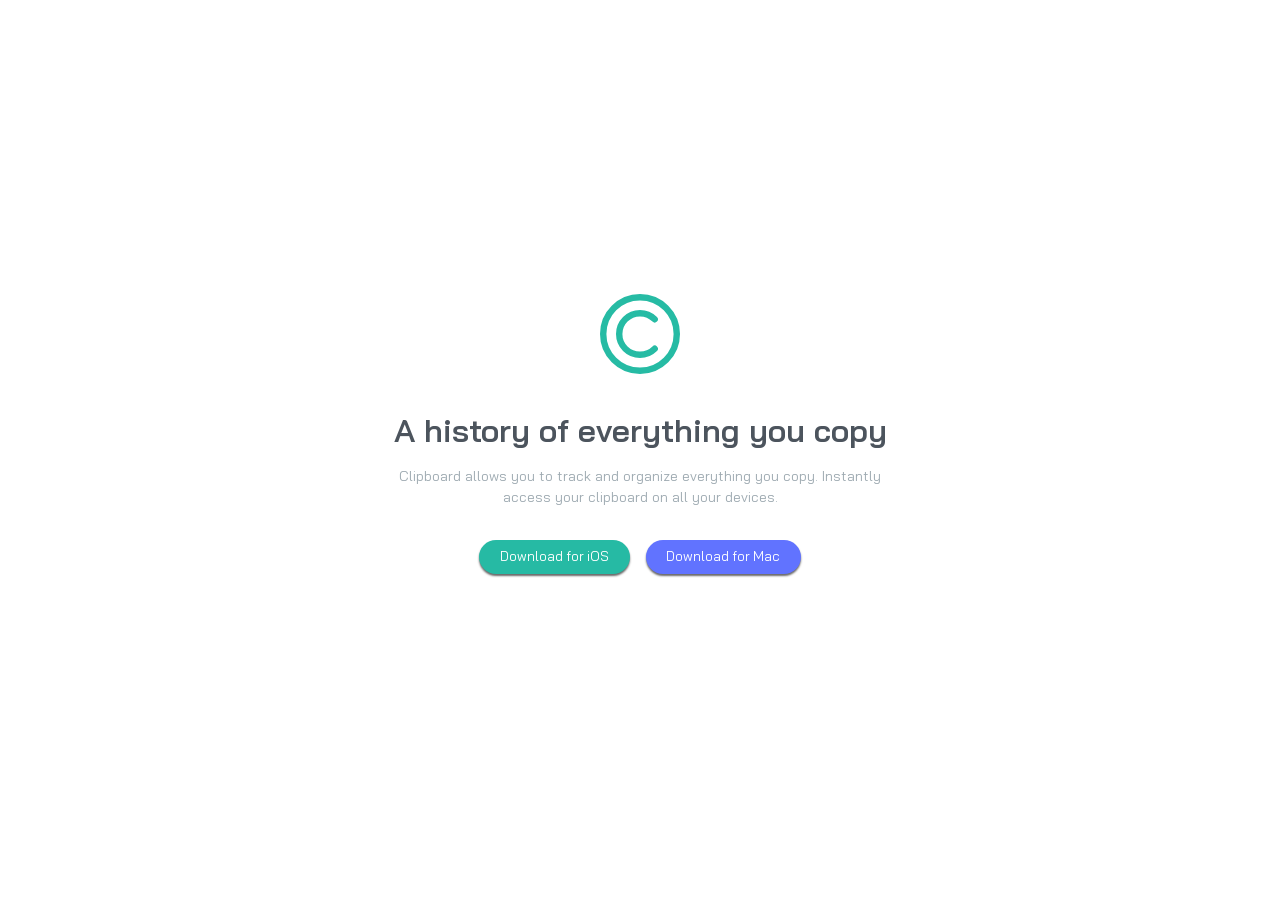
==== clipboard-landing-page-master/index.html @ b799e018 "hero section" ====
<!DOCTYPE html>
<html lang="en">
  <head>
    <meta charset="UTF-8" />
    <meta name="viewport" content="width=device-width, initial-scale=1.0" />
    <!-- displays site properly based on user's device -->

    <link
      rel="icon"
      type="image/png"
      sizes="32x32"
      href="./images/favicon-32x32.png"
    />

    <title>Frontend Mentor | Clipboard landing page</title>

    <!-- Feel free to remove these styles or customise in your own stylesheet 👍 -->
    <style>
      .attribution {
        font-size: 11px;
        text-align: center;
      }
      .attribution a {
        color: hsl(228, 45%, 44%);
      }
    </style>
    <link rel="stylesheet" href="css/style.css" />
  </head>
  <body>
    <section class="hero-section">
      <div class="hero-container">
        <img src="images/logo.svg" alt="logo" />
        <h2>A history of everything you copy</h2>
        <p>
          Clipboard allows you to track and organize everything you copy.
          Instantly access your clipboard on all your devices.
        </p>
        <div class="btn-container">
          <button>Download for iOS</button>
          <button>Download for Mac</button>
        </div>
      </div>
    </section>

    <!-- 

  Keep track of your snippets

  Clipboard instantly stores any item you copy in the cloud, 
  meaning you can access your snippets immediately on all your 
  devices. Our Mac and iOS apps will help you organize everything.

  Quick Search

  Easily search your snippets by content, category, web address, application, and more.

  iCloud Sync

  Instantly saves and syncs snippets across all your devices.

  Complete History

  Retrieve any snippets from the first moment you started using the app.

  Access Clipboard anywhere

  Whether you’re on the go, or at your computer, you can access all your Clipboard 
  snippets in a few simple clicks.

  Supercharge your workflow

  We’ve got the tools to boost your productivity.

  Create blacklists

  Ensure sensitive information never makes its way to your clipboard by excluding certain sources.

  Plain text snippets

  Remove unwanted formatting from copied text for a consistent look.

  Sneak preview

  Quick preview of all snippets on your Clipboard for easy access.

  Clipboard for iOS and Mac OS

  Available for free on the App Store. Download for Mac or iOS, sync with iCloud 
  and you’re ready to start adding to your clipboard.

  Download for iOS
  Download for Mac

  FAQs
  Contact Us
  Privacy Policy
  Press Kit
  Install Guide -->
  </body>
</html>
---- clipboard-landing-page-master/css/style.css ----
@import url("https://fonts.googleapis.com/css2?family=Bai+Jamjuree:ital,wght@0,200;0,300;0,400;0,500;0,600;0,700;1,200;1,300;1,400;1,500;1,600;1,700&display=swap");
* {
  padding: 0;
  margin: 0;
  box-sizing: border-box;
  font-family: "Bai Jamjuree", sans-serif;
  font-weight: 400;
  font-style: normal;
}

h1,
h2,
h3,
h4,
h5,
h6 {
  color: hsl(210, 10%, 33%);
  font-weight: 600;
}

p {
  color: hsl(201, 11%, 66%);
  line-height: 1.5;
}

.hero-section {
  min-height: 100vh;
  background-image: url("/images/bg-header-mobile.png");
  background-repeat: no-repeat;
  background-size: contain;
  display: grid;
  place-items: center;
}
@media (min-width: 768px) {
  .hero-section {
    background-image: url("/images/bg-header-desktop.png");
  }
}
.hero-section .hero-container {
  max-width: 500px;
  text-align: center;
  padding: 1.5rem;
}
@media (min-width: 768px) {
  .hero-section .hero-container {
    padding: 0;
  }
}
.hero-section .hero-container img {
  width: 80px;
}
.hero-section .hero-container h2 {
  margin: 2rem 0 1rem;
  font-size: 2rem;
}
.hero-section .hero-container p {
  font-size: 14px;
}
.hero-section .hero-container .btn-container {
  margin: 2rem 0;
  display: flex;
  gap: 1rem;
  justify-content: center;
  flex-direction: column;
}
@media (min-width: 768px) {
  .hero-section .hero-container .btn-container {
    flex-direction: row;
  }
}
.hero-section .hero-container .btn-container button {
  padding: 1rem 1.3rem 0.8rem;
  border-radius: 30px;
  border: none;
  color: #fff;
  box-shadow: 0 2px 2px rgba(17, 16, 16, 0.6274509804);
}
@media (min-width: 768px) {
  .hero-section .hero-container .btn-container button {
    padding: 0.5rem 1.3rem 0.6rem;
  }
}
.hero-section .hero-container .btn-container button:nth-child(1) {
  background-color: hsl(171, 66%, 44%);
}
.hero-section .hero-container .btn-container button:nth-child(2) {
  background-color: hsl(233, 100%, 69%);
}/*# sourceMappingURL=style.css.map */
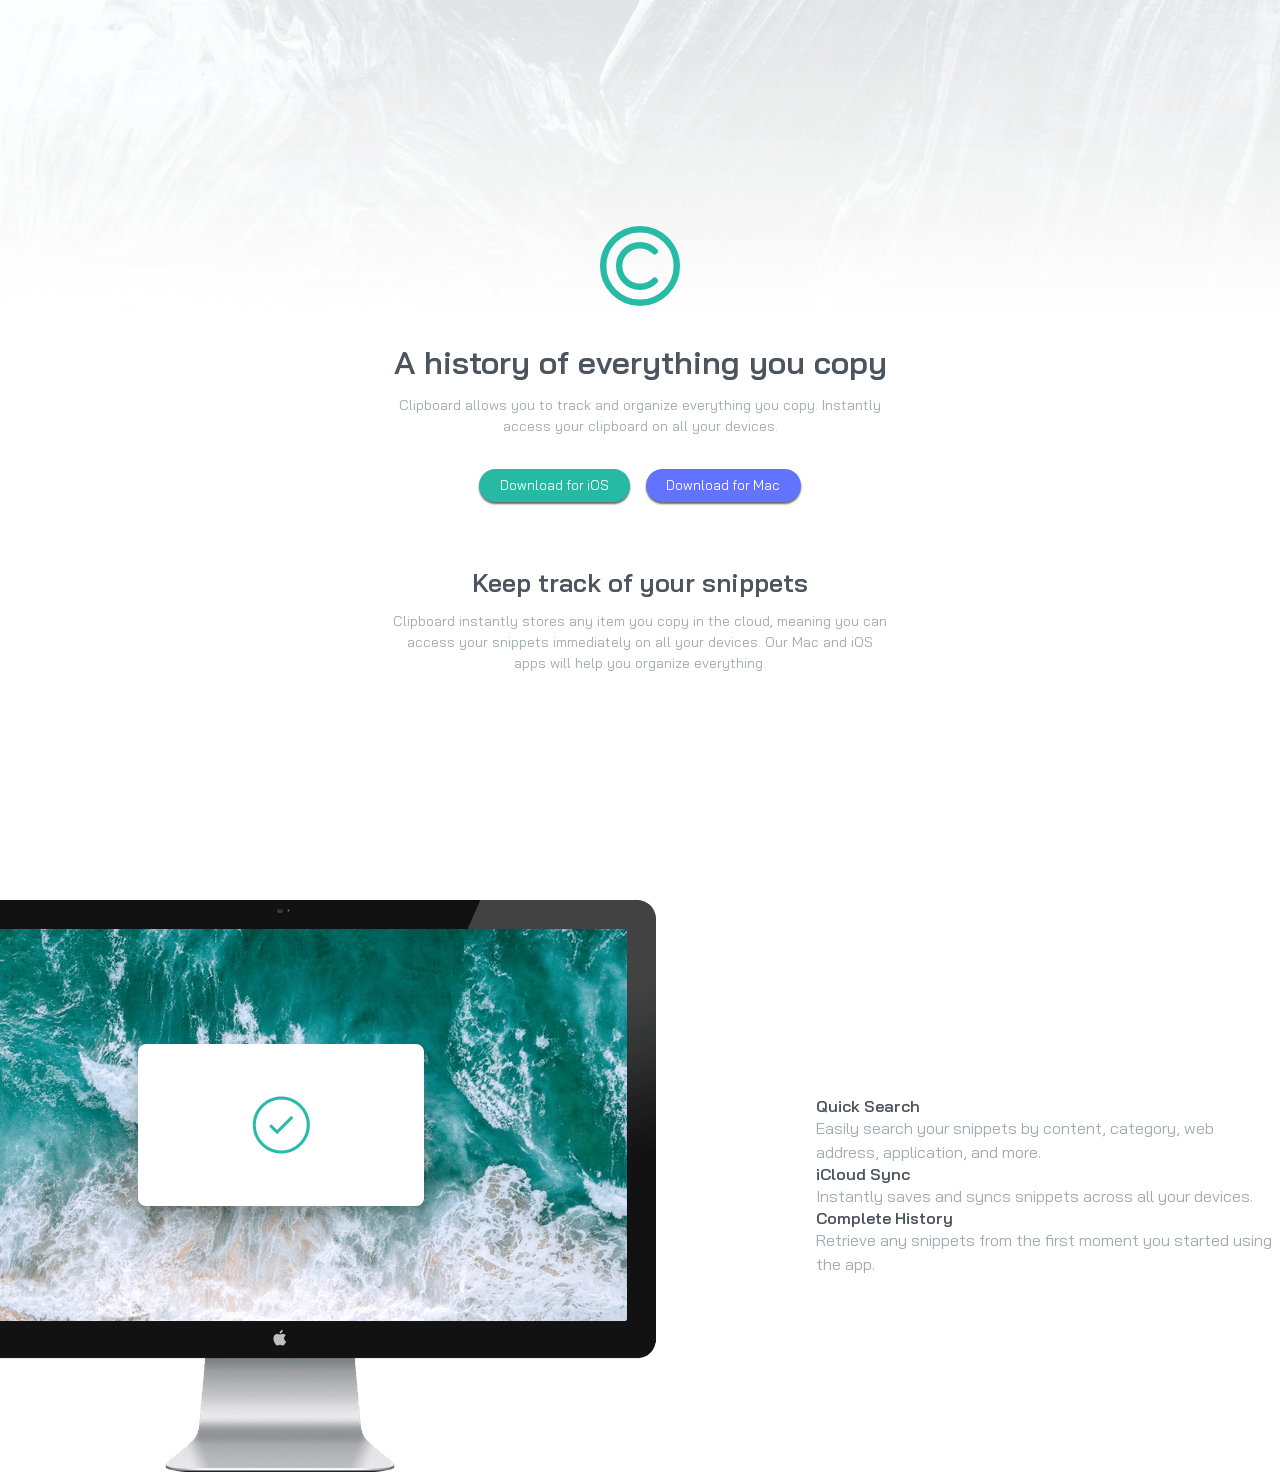
==== commit 1615b5f2: "snippets and desktop sec" ====
--- a/clipboard-landing-page-master/index.html
+++ b/clipboard-landing-page-master/index.html
@@ -39,26 +39,60 @@
           <button>Download for iOS</button>
           <button>Download for Mac</button>
         </div>
+        <div class="snippets">
+          <h3>Keep track of your snippets</h3>
+          <p>
+            Clipboard instantly stores any item you copy in the cloud, meaning
+            you can access your snippets immediately on all your devices. Our
+            Mac and iOS apps will help you organize everything.
+          </p>
+        </div>
+      </div>
+    </section>
+    <section class="desktop-section">
+      <img src="images/image-computer.png" alt="image-1" />
+      <div class="content-container">
+        <div class="desktop-content">
+          <h4>Quick Search</h4>
+          <p>
+            Easily search your snippets by content, category, web address,
+            application, and more.
+          </p>
+
+        </div>
+         <div class="desktop-content">
+          <h4> iCloud Sync</h4>
+          <p>
+           Instantly saves and syncs snippets across all your devices.
+          </p>
+
+        </div>
+         <div class="desktop-content">
+          <h4>  Complete History</h4>
+          <p>
+           Retrieve any snippets from the first moment you started using the app.
+          </p>
+
+        </div>
+     
       </div>
     </section>
 
     <!-- 
 
-  Keep track of your snippets
 
-  Clipboard instantly stores any item you copy in the cloud, 
-  meaning you can access your snippets immediately on all your 
-  devices. Our Mac and iOS apps will help you organize everything.
 
-  Quick Search
+  
 
-  Easily search your snippets by content, category, web address, application, and more.
 
-  iCloud Sync
 
-  Instantly saves and syncs snippets across all your devices.
+  
 
-  Complete History
+ 
+
+  
+
+
 
   Retrieve any snippets from the first moment you started using the app.
 
--- a/clipboard-landing-page-master/css/style.css
+++ b/clipboard-landing-page-master/css/style.css
@@ -25,7 +25,7 @@
 
 .hero-section {
   min-height: 100vh;
-  background-image: url("/images/bg-header-mobile.png");
+  background-image: url("../images/bg-header-mobile.png");
   background-repeat: no-repeat;
   background-size: contain;
   display: grid;
@@ -33,7 +33,7 @@
 }
 @media (min-width: 768px) {
   .hero-section {
-    background-image: url("/images/bg-header-desktop.png");
+    background-image: url("../images/bg-header-desktop.png");
   }
 }
 .hero-section .hero-container {
@@ -50,7 +50,7 @@
   width: 80px;
 }
 .hero-section .hero-container h2 {
-  margin: 2rem 0 1rem;
+  margin: 2rem 0 0.8rem;
   font-size: 2rem;
 }
 .hero-section .hero-container p {
@@ -85,4 +85,24 @@
 }
 .hero-section .hero-container .btn-container button:nth-child(2) {
   background-color: hsl(233, 100%, 69%);
+}
+.hero-section .hero-container .snippets {
+  margin-top: 4rem;
+}
+.hero-section .hero-container .snippets h3 {
+  font-size: 1.6rem;
+  margin: 0.8rem 0;
+}
+.desktop-section {
+  display: flex;
+  align-items: center;
+  gap: 4rem;
+}
+.desktop-section img {
+  flex-basis: 40%;
+  height: auto;
+  transform: translateX(-6rem);
+}
+.desktop-section .content-container {
+  flex-basis: 40%;
 }/*# sourceMappingURL=style.css.map */
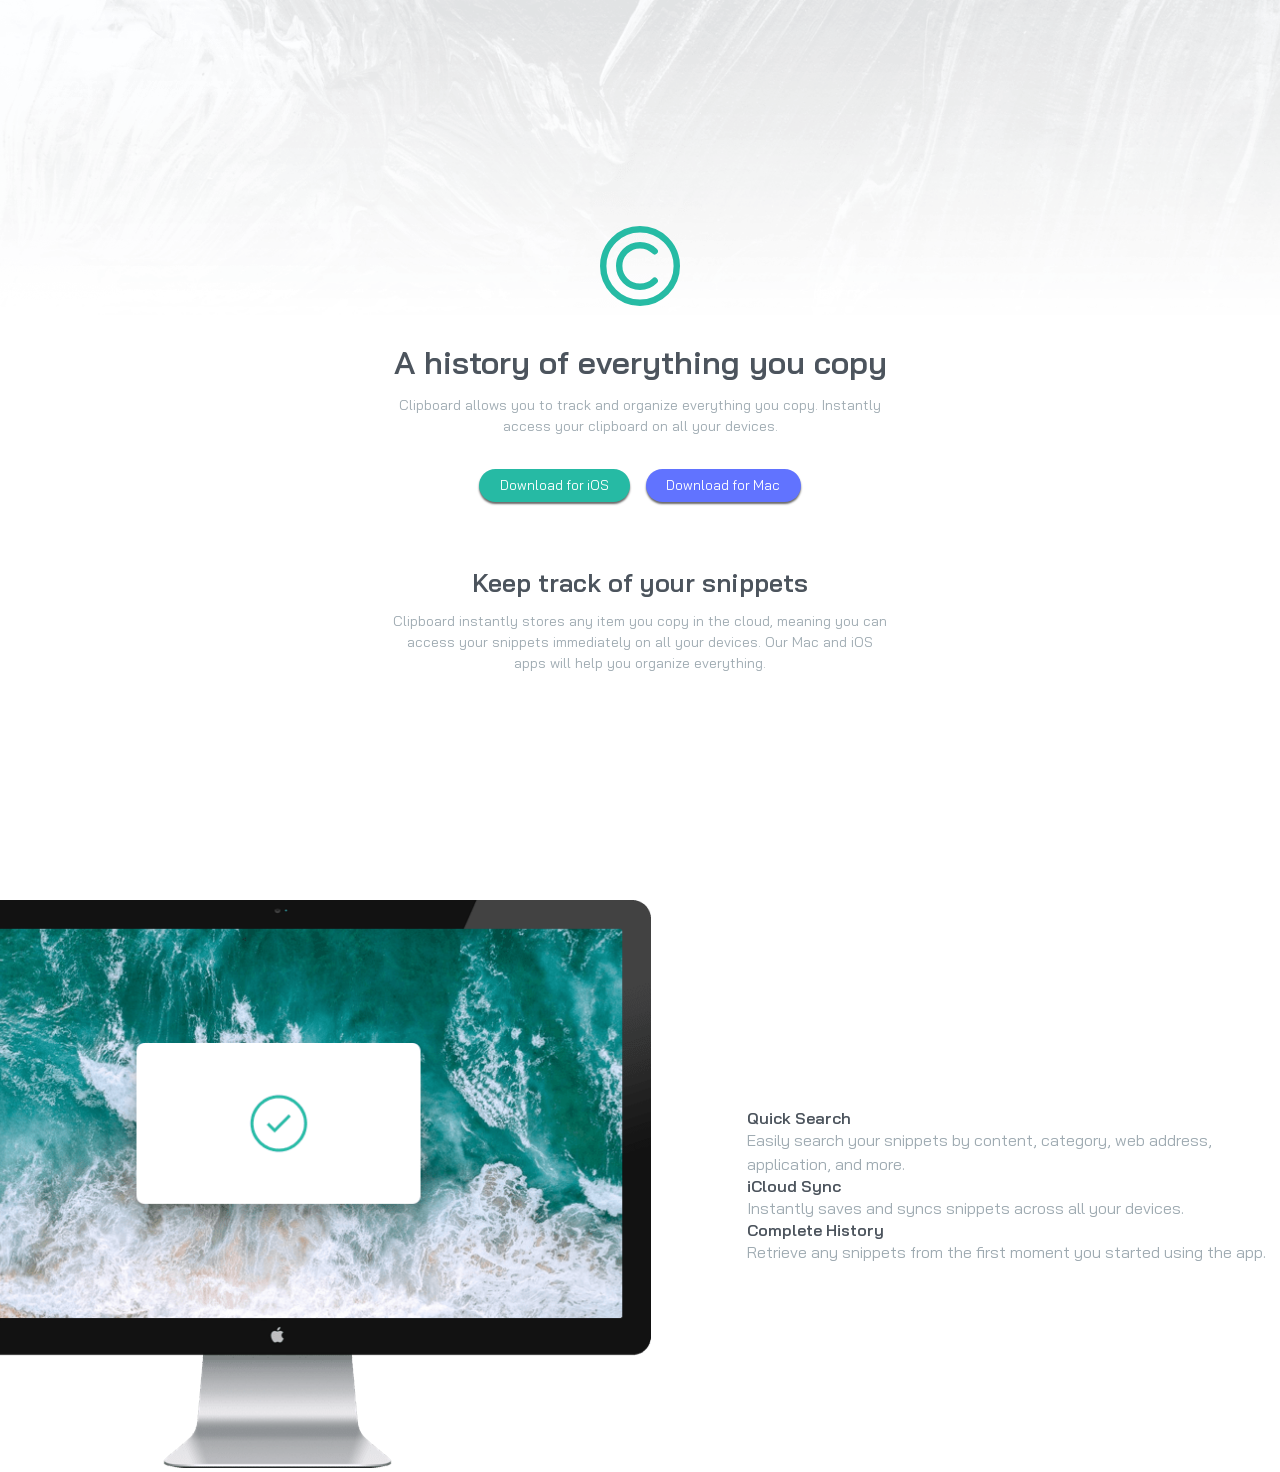
==== commit 7243adca: "fix style" ====
--- a/clipboard-landing-page-master/index.html
+++ b/clipboard-landing-page-master/index.html
@@ -50,7 +50,9 @@
       </div>
     </section>
     <section class="desktop-section">
-      <img src="images/image-computer.png" alt="image-1" />
+      <div class="img-container">
+        <img src="images/image-computer.png" alt="image-1" />
+      </div>
       <div class="content-container">
         <div class="desktop-content">
           <h4>Quick Search</h4>
@@ -58,23 +60,18 @@
             Easily search your snippets by content, category, web address,
             application, and more.
           </p>
-
         </div>
-         <div class="desktop-content">
-          <h4> iCloud Sync</h4>
+        <div class="desktop-content">
+          <h4>iCloud Sync</h4>
+          <p>Instantly saves and syncs snippets across all your devices.</p>
+        </div>
+        <div class="desktop-content">
+          <h4>Complete History</h4>
           <p>
-           Instantly saves and syncs snippets across all your devices.
+            Retrieve any snippets from the first moment you started using the
+            app.
           </p>
-
         </div>
-         <div class="desktop-content">
-          <h4>  Complete History</h4>
-          <p>
-           Retrieve any snippets from the first moment you started using the app.
-          </p>
-
-        </div>
-     
       </div>
     </section>
 
--- a/clipboard-landing-page-master/css/style.css
+++ b/clipboard-landing-page-master/css/style.css
@@ -96,13 +96,15 @@
 .desktop-section {
   display: flex;
   align-items: center;
-  gap: 4rem;
 }
-.desktop-section img {
-  flex-basis: 40%;
+.desktop-section .img-container {
+  flex-basis: 70%;
+}
+.desktop-section .img-container img {
+  width: 100%;
   height: auto;
   transform: translateX(-6rem);
 }
 .desktop-section .content-container {
-  flex-basis: 40%;
+  flex-basis: 50%;
 }/*# sourceMappingURL=style.css.map */
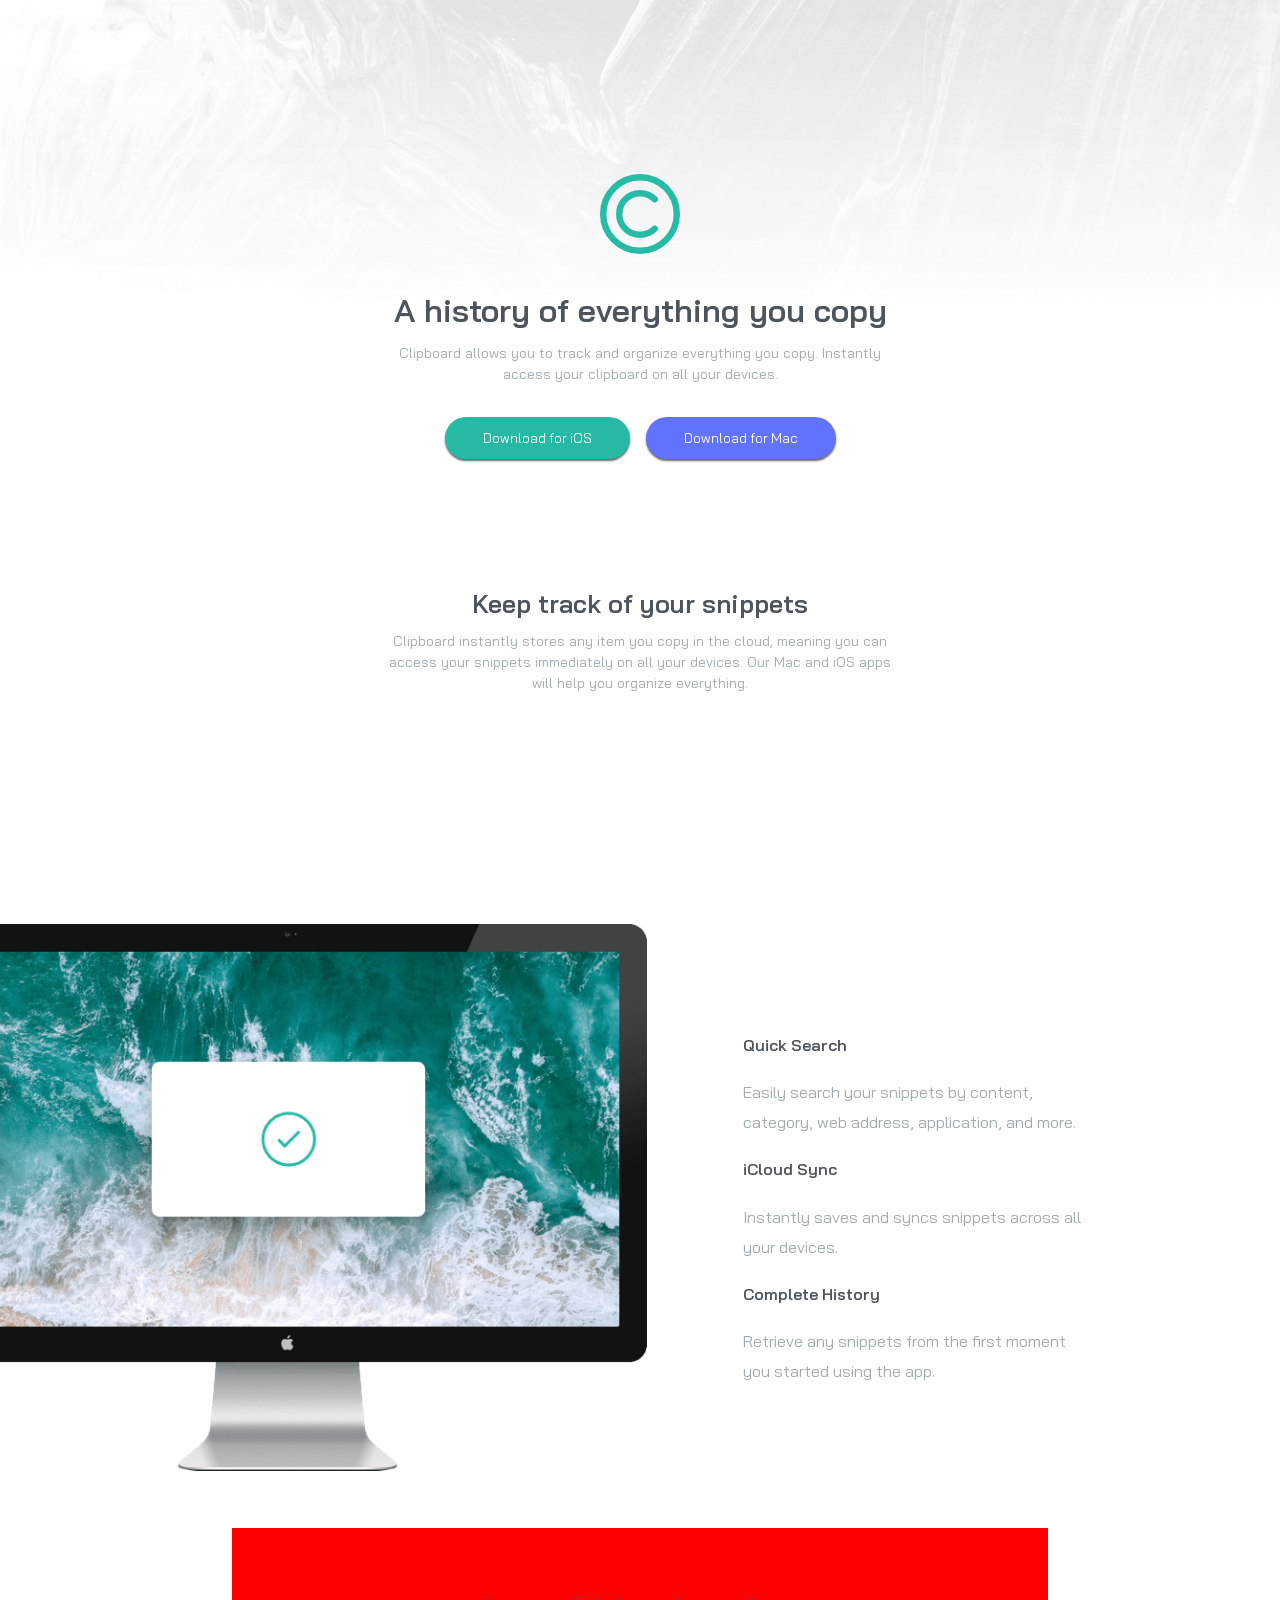
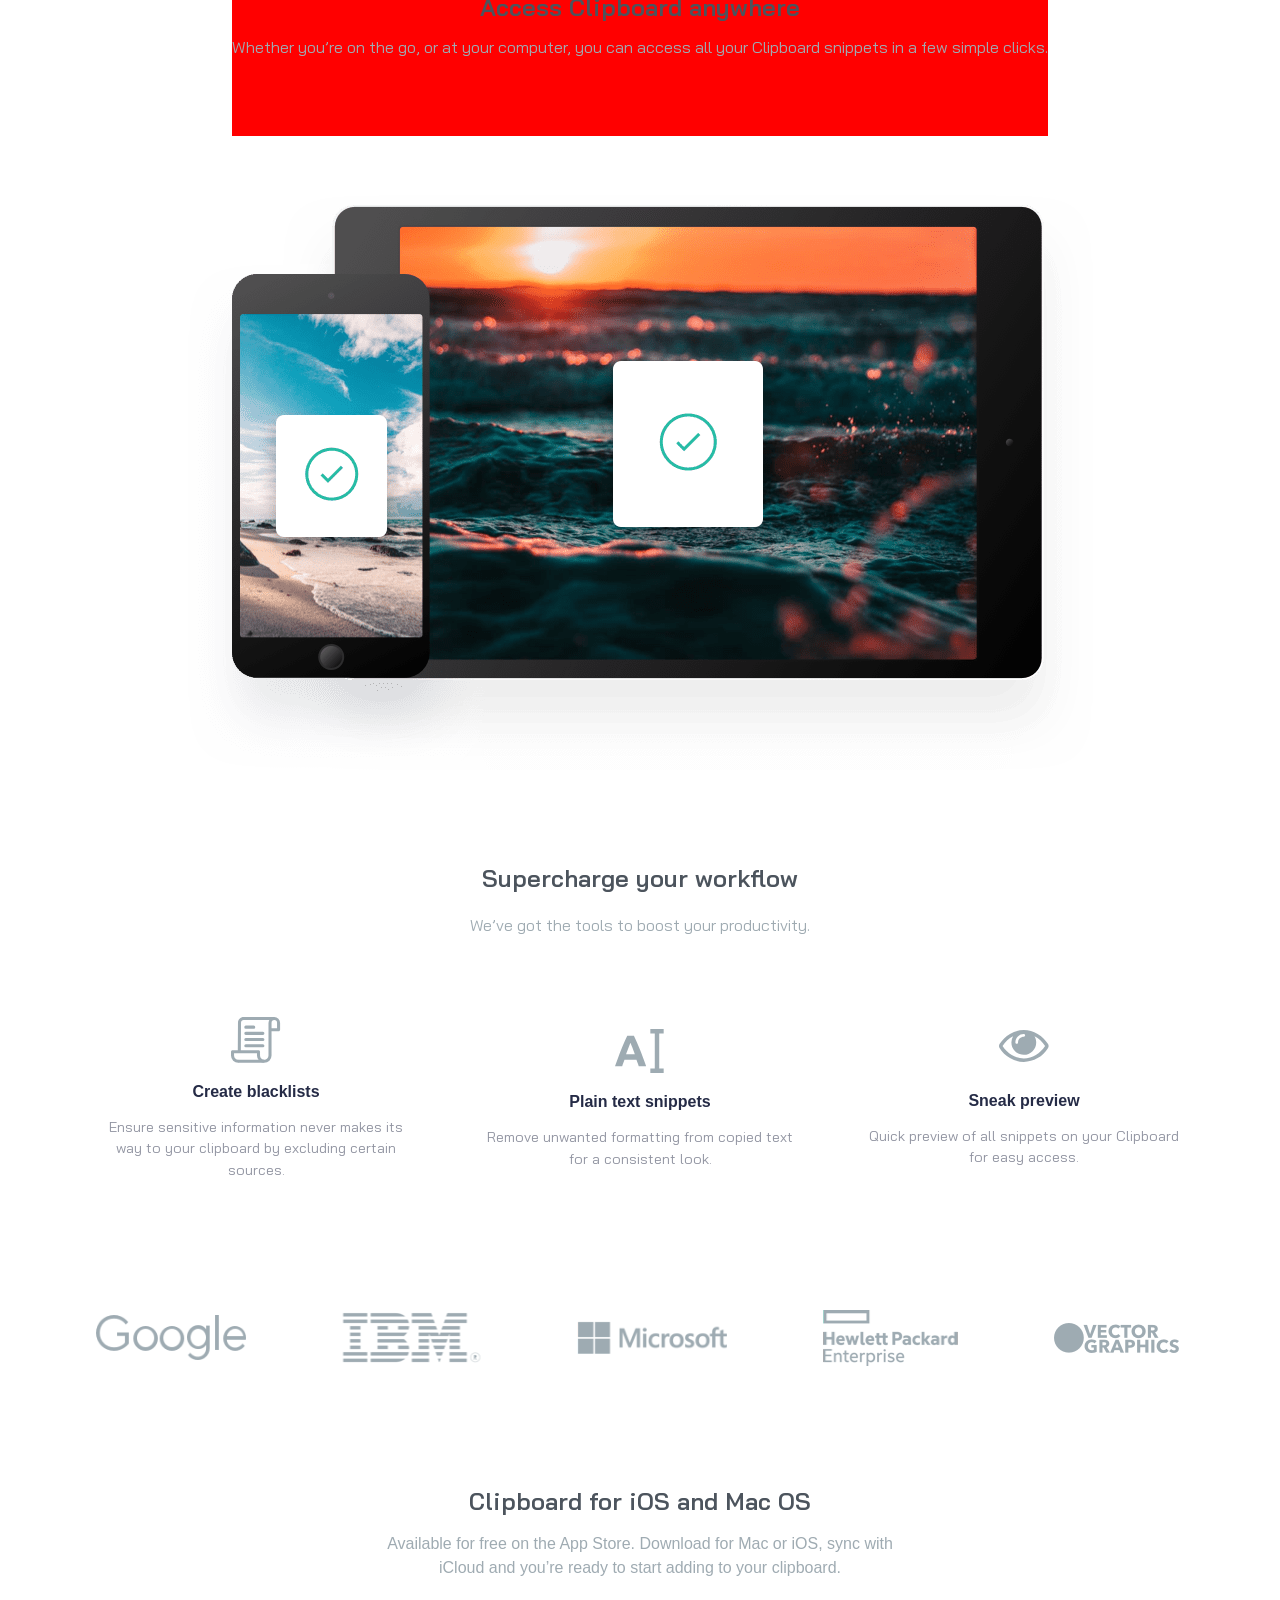
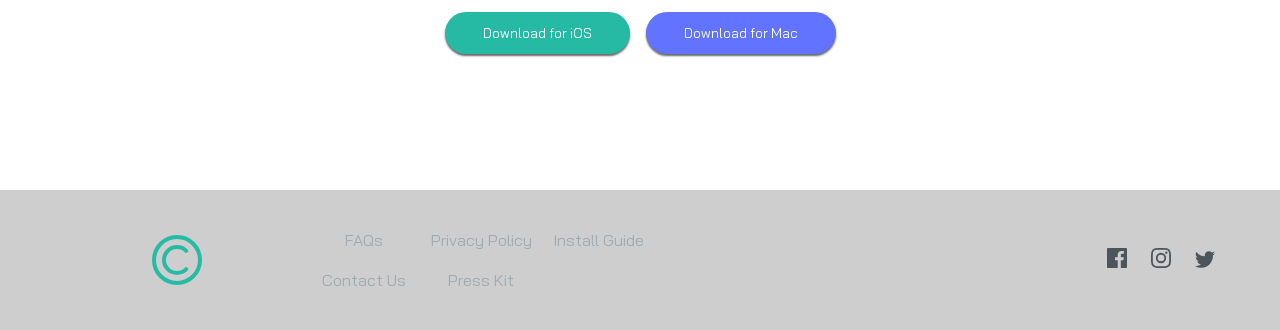
==== commit 5bebc028: "nlh" ====
--- a/clipboard-landing-page-master/index.html
+++ b/clipboard-landing-page-master/index.html
@@ -74,58 +74,135 @@
         </div>
       </div>
     </section>
+    <section class="clickboard-section">
+      <div class="clickboard-container">
+        <h2>Access Clipboard anywhere</h2>
+        <p>
+          Whether you’re on the go, or at your computer, you can access all your
+          Clipboard snippets in a few simple clicks.
+        </p>
+      </div>
+      <img src="images/image-devices.png" alt="img" />
+    </section>
+    <section class="supercharge-section">
+      <div class="supercharge-container">
+        <h2>Supercharge your workflow</h2>
+        <p>We’ve got the tools to boost your productivity.</p>
+        <div class="supercharge-content">
+          <div class="blacklist">
+            <div class="image">
+              <img src="images/icon-blacklist.svg" alt="img" />
+            </div>
+            <div class="heading">
+              <h3>Create blacklists</h3>
+            </div>
+            <div class="para">
+              <p>
+                Ensure sensitive information never makes its way to your
+                clipboard by excluding certain sources.
+              </p>
+            </div>
+          </div>
+
+          <div class="blacklist">
+            <div class="image">
+              <img src="images/icon-text.svg" alt="img" />
+            </div>
+            <div class="heading">
+              <h3>Plain text snippets</h3>
+            </div>
+            <div class="para">
+              <p>
+                Remove unwanted formatting from copied text for a consistent
+                look.
+              </p>
+            </div>
+          </div>
+
+          <div class="blacklist">
+            <div class="image">
+              <img src="images/icon-preview.svg" alt="img" />
+            </div>
+            <div class="heading head">
+              <h3>Sneak preview</h3>
+            </div>
+
+            <div class="para">
+              <p>
+                Quick preview of all snippets on your Clipboard for easy access.
+              </p>
+            </div>
+          </div>
+        </div>
+      </div>
+    </section>
+    <section class="company-section">
+      <img src="images/logo-google.png" alt="img" />
+      <img src="images/logo-ibm.png" alt="img" />
+      <img src="images/logo-microsoft.png" alt="img" />
+      <img src="images/logo-hp.png" alt="img" />
+      <img src="images/logo-vector-graphics.png" alt="img" />
+    </section>
+    <section class="OS-section">
+      <h2>Clipboard for iOS and Mac OS</h2>
+      <p>
+        Available for free on the App Store. Download for Mac or iOS, sync with
+        iCloud and you’re ready to start adding to your clipboard.
+      </p>
+     <div class="btn-container">
+          <button>Download for iOS</button>
+          <button>Download for Mac</button>
+        </div>
+    </section>
+    <section class="footer">
+<div class="footer-container">
+
+<div class="footer-content">
+
+<img src="images/logo.svg" alt="img">
+<div class="para">
+<p>FAQs</p>
+<p >  Privacy Policy</p>
+<p> Install Guide </p>
+<p>  Contact Us</p>
+<p>Press Kit</p>
+</div>
+</div>
+<div class="icons">
+<img src="images/icon-facebook.svg" alt="icon">
+<img src="images/icon-instagram.svg" alt="icon">
+<img src="images/icon-twitter.svg" alt="icon">
+</div>
+
+</div>
+
+
+
+
+<img src="images/ico" alt=""> 
+
+
+    </section>
+
+    <!-- <section class=""></section> -->
+
+    <!-- Retrieve any snippets from the first moment you started using the app. -->
 
     <!-- 
 
 
 
+ 
+
   
-
+ 
 
 
   
 
- 
-
-  
-
-
-
-  Retrieve any snippets from the first moment you started using the app.
-
-  Access Clipboard anywhere
-
-  Whether you’re on the go, or at your computer, you can access all your Clipboard 
-  snippets in a few simple clicks.
-
-  Supercharge your workflow
-
-  We’ve got the tools to boost your productivity.
-
-  Create blacklists
-
-  Ensure sensitive information never makes its way to your clipboard by excluding certain sources.
-
-  Plain text snippets
-
-  Remove unwanted formatting from copied text for a consistent look.
-
-  Sneak preview
-
-  Quick preview of all snippets on your Clipboard for easy access.
-
-  Clipboard for iOS and Mac OS
-
-  Available for free on the App Store. Download for Mac or iOS, sync with iCloud 
-  and you’re ready to start adding to your clipboard.
-
-  Download for iOS
-  Download for Mac
-
-  FAQs
-  Contact Us
-  Privacy Policy
-  Press Kit
-  Install Guide -->
+
+
+   -->
   </body>
 </html>
+
--- a/clipboard-landing-page-master/css/style.css
+++ b/clipboard-landing-page-master/css/style.css
@@ -37,12 +37,13 @@
   }
 }
 .hero-section .hero-container {
-  max-width: 500px;
+  max-width: 100%;
   text-align: center;
   padding: 1.5rem;
 }
 @media (min-width: 768px) {
   .hero-section .hero-container {
+    max-width: 510px;
     padding: 0;
   }
 }
@@ -77,7 +78,7 @@
 }
 @media (min-width: 768px) {
   .hero-section .hero-container .btn-container button {
-    padding: 0.5rem 1.3rem 0.6rem;
+    padding: 13px 38px;
   }
 }
 .hero-section .hero-container .btn-container button:nth-child(1) {
@@ -87,15 +88,27 @@
   background-color: hsl(233, 100%, 69%);
 }
 .hero-section .hero-container .snippets {
-  margin-top: 4rem;
+  margin-bottom: 2rem;
+  margin-top: 8rem;
+  max-width: 510px;
 }
 .hero-section .hero-container .snippets h3 {
   font-size: 1.6rem;
   margin: 0.8rem 0;
 }
+
 .desktop-section {
-  display: flex;
-  align-items: center;
+  padding: 1.5rem;
+  display: flex;
+  flex-direction: column;
+  align-items: center;
+}
+@media (min-width: 768px) {
+  .desktop-section {
+    display: flex;
+    flex-direction: row;
+    align-items: center;
+  }
 }
 .desktop-section .img-container {
   flex-basis: 70%;
@@ -103,8 +116,238 @@
 .desktop-section .img-container img {
   width: 100%;
   height: auto;
-  transform: translateX(-6rem);
+  transform: translateX(0);
+}
+@media (min-width: 768px) {
+  .desktop-section .img-container img {
+    transform: translateX(-6rem);
+  }
 }
 .desktop-section .content-container {
   flex-basis: 50%;
+}
+.desktop-section .content-container .desktop-content h4 {
+  text-align: center;
+  margin: 1.4rem 0;
+}
+@media (min-width: 768px) {
+  .desktop-section .content-container .desktop-content h4 {
+    text-align: left;
+  }
+}
+.desktop-section .content-container .desktop-content p {
+  text-align: center;
+  max-width: 300px;
+  line-height: 30px;
+}
+@media (min-width: 768px) {
+  .desktop-section .content-container .desktop-content p {
+    text-align: left;
+    max-width: 340px;
+  }
+}
+
+.clickboard-section {
+  min-height: 100vh;
+  display: grid;
+  place-items: center;
+}
+.clickboard-section .clickboard-container {
+  background-color: red;
+  padding: 0;
+  max-width: 100%;
+  text-align: center;
+}
+@media (max-width: 992px) {
+  .clickboard-section .clickboard-container {
+    max-width: 510px;
+    padding: 0;
+  }
+}
+.clickboard-section .clickboard-container h2 {
+  margin: 4rem 0 0.8rem;
+}
+.clickboard-section .clickboard-container p {
+  margin-bottom: 4.8rem;
+  line-height: 25px;
+}
+.clickboard-section .clickboard-container .clickboard-image {
+  width: 50%;
+}
+.supercharge-section {
+  margin: 0 auto;
+}
+.supercharge-section .supercharge-container {
+  text-align: center;
+}
+.supercharge-section .supercharge-container h2 {
+  margin-top: 4rem;
+  margin-bottom: 1.3rem;
+}
+.supercharge-section .supercharge-container .supercharge-content {
+  align-items: center;
+  padding: 1.5rem;
+  display: flex;
+  flex-direction: column;
+  justify-content: center;
+  gap: 4rem;
+  margin-top: 2rem;
+}
+@media (min-width: 992px) {
+  .supercharge-section .supercharge-container .supercharge-content {
+    padding: 0;
+    display: flex;
+    flex-direction: row;
+  }
+}
+.supercharge-section .supercharge-container .supercharge-content .blacklist {
+  margin-top: 3rem;
+  max-width: 320px;
+  display: flex;
+  flex-direction: column;
+  align-items: center;
+  text-align: center;
+}
+.supercharge-section .supercharge-container .supercharge-content .blacklist .image img {
+  margin-bottom: 1rem;
+  width: 50px;
+  height: auto;
+}
+.supercharge-section .supercharge-container .supercharge-content .blacklist .heading {
+  margin: 1rem 0.5 1rem;
+}
+.supercharge-section .supercharge-container .supercharge-content .blacklist .heading h3 {
+  margin-bottom: 1rem;
+  font-size: 1rem;
+  font-weight: bold;
+  color: hsl(229, 31%, 21%);
+}
+.supercharge-section .supercharge-container .supercharge-content .blacklist .para p {
+  font-size: 0.9rem;
+  color: hsl(229, 8%, 60%);
+  line-height: 1.5;
+}
+.supercharge-section .supercharge-container .supercharge-content .blacklist .head {
+  margin-top: 0.6rem;
+}
+
+.company-section {
+  max-width: 900px;
+  display: flex;
+  flex-direction: column;
+  gap: 6rem;
+  align-items: center;
+  justify-content: space-between;
+  margin-left: 6rem;
+  margin-top: 8rem;
+}
+@media (min-width: 992px) {
+  .company-section {
+    display: flex;
+    flex-direction: row;
+  }
+}
+.company-section img {
+  width: 150px;
+}
+
+.OS-section {
+  max-width: 600px;
+  text-align: center;
+  padding: 1.5rem;
+  margin: 0 auto;
+}
+.OS-section h2 {
+  margin: 6rem 0 1rem;
+}
+.OS-section p {
+  margin-bottom: 2rem;
+  font-weight: 300;
+}
+.OS-section .btn-container {
+  margin: 2rem 0;
+  display: flex;
+  gap: 1rem;
+  justify-content: center;
+  flex-direction: column;
+}
+@media (min-width: 768px) {
+  .OS-section .btn-container {
+    flex-direction: row;
+  }
+}
+.OS-section .btn-container button {
+  padding: 1rem 1.3rem 0.8rem;
+  border-radius: 30px;
+  border: none;
+  color: #fff;
+  box-shadow: 0 2px 2px rgba(17, 16, 16, 0.6274509804);
+}
+@media (min-width: 768px) {
+  .OS-section .btn-container button {
+    padding: 13px 38px;
+  }
+}
+.OS-section .btn-container button:nth-child(1) {
+  background-color: hsl(171, 66%, 44%);
+}
+.OS-section .btn-container button:nth-child(2) {
+  background-color: hsl(233, 100%, 69%);
+}
+
+.footer {
+  justify-content: center;
+  margin-top: 5rem;
+  display: flex;
+  align-items: center;
+  background-color: rgba(128, 128, 128, 0.384);
+  height: 800px;
+}
+@media (min-width: 768px) {
+  .footer {
+    height: 140px;
+  }
+}
+.footer .footer-container {
+  gap: 28rem;
+  align-items: center;
+}
+@media (min-width: 992px) {
+  .footer .footer-container {
+    display: flex;
+  }
+}
+.footer .footer-container .footer-content {
+  display: flex;
+  flex-direction: column;
+  align-items: center;
+  gap: 7rem;
+}
+@media (min-width: 768px) {
+  .footer .footer-container .footer-content {
+    margin-left: 6rem;
+    display: flex;
+    flex-direction: row;
+    margin-top: 0;
+  }
+}
+.footer .footer-container .footer-content img {
+  width: 50px;
+  height: 50px;
+}
+.footer .footer-container .footer-content .para {
+  display: grid;
+  place-items: center;
+  gap: 1rem;
+}
+@media (min-width: 768px) {
+  .footer .footer-container .footer-content .para {
+    display: grid;
+    grid-template-columns: repeat(3, 1fr);
+    flex-basis: 500px;
+  }
+}
+.footer .footer-container .icons img {
+  margin: 10px;
+  width: 20px;
 }/*# sourceMappingURL=style.css.map */
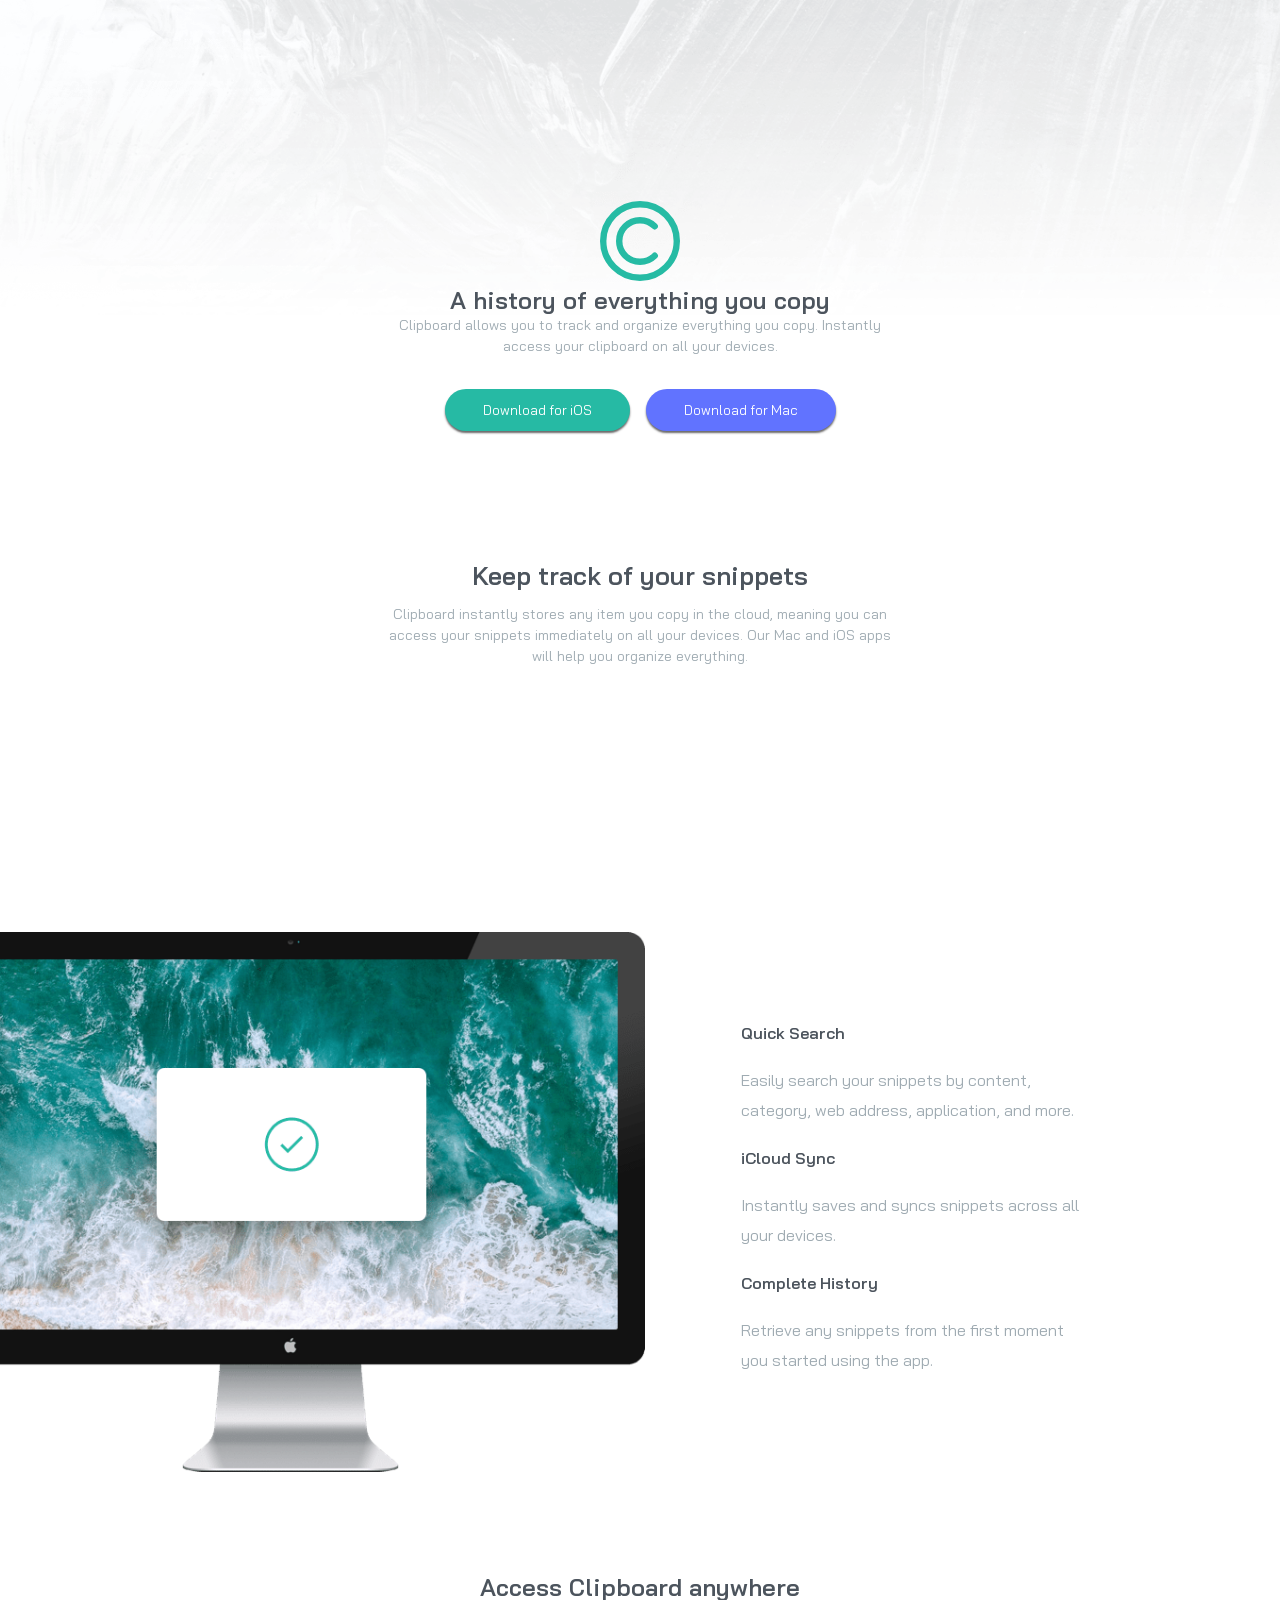
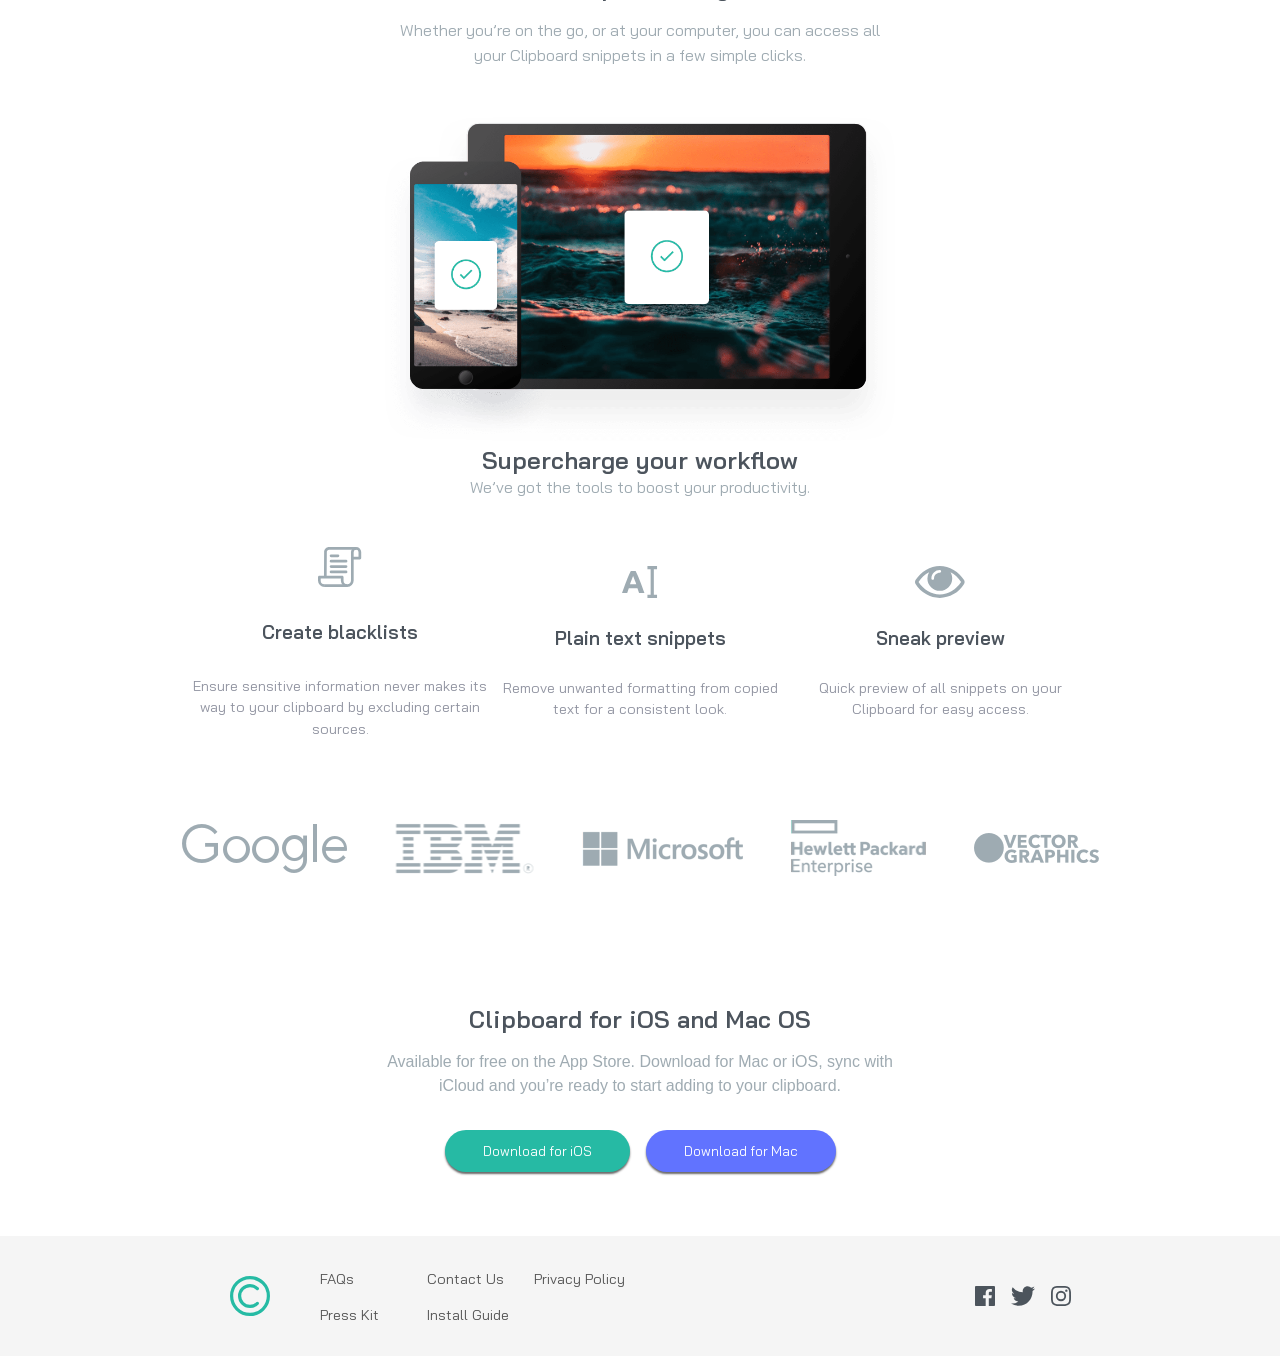
==== commit 459c5ae6: "nlh" ====
--- a/clipboard-landing-page-master/index.html
+++ b/clipboard-landing-page-master/index.html
@@ -30,7 +30,7 @@
     <section class="hero-section">
       <div class="hero-container">
         <img src="images/logo.svg" alt="logo" />
-        <h2>A history of everything you copy</h2>
+        <h1>A history of everything you copy</h1>
         <p>
           Clipboard allows you to track and organize everything you copy.
           Instantly access your clipboard on all your devices.
@@ -49,7 +49,9 @@
         </div>
       </div>
     </section>
+
     <section class="desktop-section">
+    
       <div class="img-container">
         <img src="images/image-computer.png" alt="image-1" />
       </div>
@@ -73,31 +75,37 @@
           </p>
         </div>
       </div>
-    </section>
-    <section class="clickboard-section">
+    </section> 
+     <section class="clickboard-section">
       <div class="clickboard-container">
+        <header>
         <h2>Access Clipboard anywhere</h2>
         <p>
           Whether you’re on the go, or at your computer, you can access all your
           Clipboard snippets in a few simple clicks.
         </p>
-      </div>
+        </header>
+    
+       <main>
       <img src="images/image-devices.png" alt="img" />
+      </main>
+        </div>
     </section>
+
     <section class="supercharge-section">
+      <h1>Supercharge your workflow</h1>
+      <p>We’ve got the tools to boost your productivity.</p>
       <div class="supercharge-container">
-        <h2>Supercharge your workflow</h2>
-        <p>We’ve got the tools to boost your productivity.</p>
-        <div class="supercharge-content">
-          <div class="blacklist">
+   <div class="blacklist">
             <div class="image">
               <img src="images/icon-blacklist.svg" alt="img" />
             </div>
             <div class="heading">
-              <h3>Create blacklists</h3>
+              <h3 class="heading-one">Create blacklists</h3>
             </div>
             <div class="para">
-              <p>
+              
+              <p class="para-one">
                 Ensure sensitive information never makes its way to your
                 clipboard by excluding certain sources.
               </p>
@@ -133,15 +141,20 @@
               </p>
             </div>
           </div>
-        </div>
+
+
       </div>
     </section>
+     
     <section class="company-section">
-      <img src="images/logo-google.png" alt="img" />
+      <div class="company-container">
+         <img src="images/logo-google.png" alt="img" />
       <img src="images/logo-ibm.png" alt="img" />
       <img src="images/logo-microsoft.png" alt="img" />
       <img src="images/logo-hp.png" alt="img" />
       <img src="images/logo-vector-graphics.png" alt="img" />
+      </div>
+     
     </section>
     <section class="OS-section">
       <h2>Clipboard for iOS and Mac OS</h2>
@@ -154,55 +167,22 @@
           <button>Download for Mac</button>
         </div>
     </section>
-    <section class="footer">
-<div class="footer-container">
-
-<div class="footer-content">
-
-<img src="images/logo.svg" alt="img">
-<div class="para">
-<p>FAQs</p>
-<p >  Privacy Policy</p>
-<p> Install Guide </p>
-<p>  Contact Us</p>
-<p>Press Kit</p>
-</div>
-</div>
-<div class="icons">
-<img src="images/icon-facebook.svg" alt="icon">
-<img src="images/icon-instagram.svg" alt="icon">
-<img src="images/icon-twitter.svg" alt="icon">
-</div>
-
-</div>
-
-
-
-
-<img src="images/ico" alt=""> 
-
-
-    </section>
-
-    <!-- <section class=""></section> -->
-
-    <!-- Retrieve any snippets from the first moment you started using the app. -->
-
-    <!-- 
-
-
-
- 
-
-  
- 
-
-
-  
-
-
-
-   -->
+    <section class="footer-section">
+   <footer>
+  <img src="images/logo.svg" alt="Logo" />
+  <ul>
+    <li><a href="#">FAQs</a></li>
+    <li><a href="#">Contact Us</a></li>
+    <li><a href="#">Privacy Policy</a></li>
+    <li><a href="#">Press Kit</a></li>
+    <li><a href="#">Install Guide</a></li>
+  </ul>
+  <div class="socials">
+    <img src="images/icon-facebook.svg" />
+    <img src="images/icon-twitter.svg" />
+    <img src="images/icon-instagram.svg" />
+  </div>
+</footer>
+</section>
   </body>
 </html>
-
--- a/clipboard-landing-page-master/css/style.css
+++ b/clipboard-landing-page-master/css/style.css
@@ -39,7 +39,7 @@
 .hero-section .hero-container {
   max-width: 100%;
   text-align: center;
-  padding: 1.5rem;
+  padding: 2rem;
 }
 @media (min-width: 768px) {
   .hero-section .hero-container {
@@ -98,7 +98,7 @@
 }
 
 .desktop-section {
-  padding: 1.5rem;
+  padding: 2rem;
   display: flex;
   flex-direction: column;
   align-items: center;
@@ -124,7 +124,13 @@
   }
 }
 .desktop-section .content-container {
+  margin-top: 0;
   flex-basis: 50%;
+}
+@media (min-width: 768px) {
+  .desktop-section .content-container {
+    margin-top: -2rem;
+  }
 }
 .desktop-section .content-container .desktop-content h4 {
   text-align: center;
@@ -148,113 +154,106 @@
 }
 
 .clickboard-section {
-  min-height: 100vh;
-  display: grid;
-  place-items: center;
+  margin-top: 4rem;
 }
 .clickboard-section .clickboard-container {
-  background-color: red;
-  padding: 0;
+  max-width: 510px;
+  height: auto;
+  margin: 0 auto;
+}
+.clickboard-section .clickboard-container header {
+  text-align: center;
+}
+.clickboard-section .clickboard-container header p {
+  margin: 1rem 0 3rem;
+  line-height: 1.6;
+  font-size: 1rem;
+}
+.clickboard-section .clickboard-container main img {
   max-width: 100%;
-  text-align: center;
-}
-@media (max-width: 992px) {
-  .clickboard-section .clickboard-container {
-    max-width: 510px;
+  height: auto;
+}
+
+.supercharge-section {
+  max-width: 900px;
+  margin: 0 auto;
+}
+.supercharge-section h1 {
+  text-align: center;
+}
+.supercharge-section p {
+  text-align: center;
+}
+.supercharge-section .supercharge-container {
+  text-align: center;
+  align-items: center;
+  display: flex;
+  flex-direction: column;
+}
+@media (min-width: 768px) {
+  .supercharge-section .supercharge-container {
+    display: flex;
+    flex-direction: row;
+  }
+}
+.supercharge-section .supercharge-container .blacklist {
+  margin-top: 3rem;
+  padding: 2rem;
+}
+@media (min-width: 768px) {
+  .supercharge-section .supercharge-container .blacklist {
+    flex-basis: 300px;
     padding: 0;
   }
 }
-.clickboard-section .clickboard-container h2 {
-  margin: 4rem 0 0.8rem;
-}
-.clickboard-section .clickboard-container p {
-  margin-bottom: 4.8rem;
-  line-height: 25px;
-}
-.clickboard-section .clickboard-container .clickboard-image {
-  width: 50%;
-}
-.supercharge-section {
-  margin: 0 auto;
-}
-.supercharge-section .supercharge-container {
-  text-align: center;
-}
-.supercharge-section .supercharge-container h2 {
-  margin-top: 4rem;
-  margin-bottom: 1.3rem;
-}
-.supercharge-section .supercharge-container .supercharge-content {
-  align-items: center;
-  padding: 1.5rem;
-  display: flex;
-  flex-direction: column;
-  justify-content: center;
-  gap: 4rem;
+.supercharge-section .supercharge-container .blacklist .heading {
+  margin: 1.5rem 0 1em;
+}
+.supercharge-section .supercharge-container .blacklist .heading .heading-one {
+  margin-top: 1.8rem;
+}
+.supercharge-section .supercharge-container .blacklist .para {
+  margin-top: 1rem;
+}
+.supercharge-section .supercharge-container .blacklist .para .para-one {
   margin-top: 2rem;
 }
-@media (min-width: 992px) {
-  .supercharge-section .supercharge-container .supercharge-content {
-    padding: 0;
-    display: flex;
-    flex-direction: row;
-  }
-}
-.supercharge-section .supercharge-container .supercharge-content .blacklist {
-  margin-top: 3rem;
-  max-width: 320px;
-  display: flex;
-  flex-direction: column;
-  align-items: center;
-  text-align: center;
-}
-.supercharge-section .supercharge-container .supercharge-content .blacklist .image img {
-  margin-bottom: 1rem;
-  width: 50px;
-  height: auto;
-}
-.supercharge-section .supercharge-container .supercharge-content .blacklist .heading {
-  margin: 1rem 0.5 1rem;
-}
-.supercharge-section .supercharge-container .supercharge-content .blacklist .heading h3 {
-  margin-bottom: 1rem;
-  font-size: 1rem;
-  font-weight: bold;
-  color: hsl(229, 31%, 21%);
-}
-.supercharge-section .supercharge-container .supercharge-content .blacklist .para p {
+.supercharge-section .supercharge-container .blacklist .para p {
+  margin-top: 1.7rem;
   font-size: 0.9rem;
   color: hsl(229, 8%, 60%);
   line-height: 1.5;
 }
-.supercharge-section .supercharge-container .supercharge-content .blacklist .head {
-  margin-top: 0.6rem;
-}
 
 .company-section {
   max-width: 900px;
-  display: flex;
-  flex-direction: column;
-  gap: 6rem;
-  align-items: center;
-  justify-content: space-between;
-  margin-left: 6rem;
-  margin-top: 8rem;
-}
-@media (min-width: 992px) {
-  .company-section {
+  margin: 0 auto;
+}
+.company-section .company-container {
+  padding: 2rem;
+  margin-top: 5rem;
+  display: flex;
+  flex-direction: column;
+  align-items: center;
+  justify-content: center;
+  gap: 5rem;
+}
+@media (min-width: 768px) {
+  .company-section .company-container {
     display: flex;
     flex-direction: row;
-  }
-}
-.company-section img {
-  width: 150px;
+    padding: 0;
+    gap: 3rem;
+  }
+}
+.company-section .company-container img {
+  width: 180px;
 }
 
 .OS-section {
   max-width: 600px;
   text-align: center;
-  padding: 1.5rem;
+  padding: 2rem;
   margin: 0 auto;
 }
 .OS-section h2 {
@@ -295,59 +294,76 @@
   background-color: hsl(233, 100%, 69%);
 }
 
-.footer {
+.footer-section {
+  background: #f5f5f5;
+}
+.footer-section footer {
+  margin-top: 2rem;
+  display: flex;
+  flex-direction: column;
+  gap: 3rem;
   justify-content: center;
+  align-items: center;
+}
+@media (min-width: 768px) {
+  .footer-section footer {
+    margin-top: 0;
+    max-width: 900px;
+    padding: 2rem;
+    flex-direction: row;
+    gap: 0;
+    display: flex;
+  }
+}
+.footer-section footer img {
   margin-top: 5rem;
-  display: flex;
-  align-items: center;
-  background-color: rgba(128, 128, 128, 0.384);
-  height: 800px;
-}
-@media (min-width: 768px) {
-  .footer {
-    height: 140px;
-  }
-}
-.footer .footer-container {
-  gap: 28rem;
-  align-items: center;
-}
-@media (min-width: 992px) {
-  .footer .footer-container {
-    display: flex;
-  }
-}
-.footer .footer-container .footer-content {
-  display: flex;
-  flex-direction: column;
-  align-items: center;
-  gap: 7rem;
-}
-@media (min-width: 768px) {
-  .footer .footer-container .footer-content {
-    margin-left: 6rem;
-    display: flex;
-    flex-direction: row;
+  height: 40px;
+}
+@media (min-width: 768px) {
+  .footer-section footer img {
     margin-top: 0;
   }
 }
-.footer .footer-container .footer-content img {
-  width: 50px;
-  height: 50px;
-}
-.footer .footer-container .footer-content .para {
-  display: grid;
-  place-items: center;
+.footer-section footer ul {
+  transform: translateX(0);
+  list-style: none;
+  display: flex;
+  flex-direction: column;
+  align-items: center;
   gap: 1rem;
 }
 @media (min-width: 768px) {
-  .footer .footer-container .footer-content .para {
+  .footer-section footer ul {
+    transform: translateX(50px);
     display: grid;
     grid-template-columns: repeat(3, 1fr);
-    flex-basis: 500px;
-  }
-}
-.footer .footer-container .icons img {
-  margin: 10px;
-  width: 20px;
+  }
+}
+.footer-section footer ul li a {
+  text-decoration: none;
+  color: #555;
+  font-size: 1.6rem;
+}
+@media (min-width: 768px) {
+  .footer-section footer ul li a {
+    font-size: 0.9rem;
+  }
+}
+.footer-section footer .socials {
+  margin-top: -5rem;
+  margin-bottom: 4rem;
+  display: flex;
+  gap: 2rem;
+  transform: translateX(0);
+}
+@media (min-width: 768px) {
+  .footer-section footer .socials {
+    transform: translateX(400px);
+    margin-bottom: 0;
+    margin-top: 0;
+    gap: 1rem;
+  }
+}
+.footer-section footer .socials img {
+  height: 20px;
 }/*# sourceMappingURL=style.css.map */
